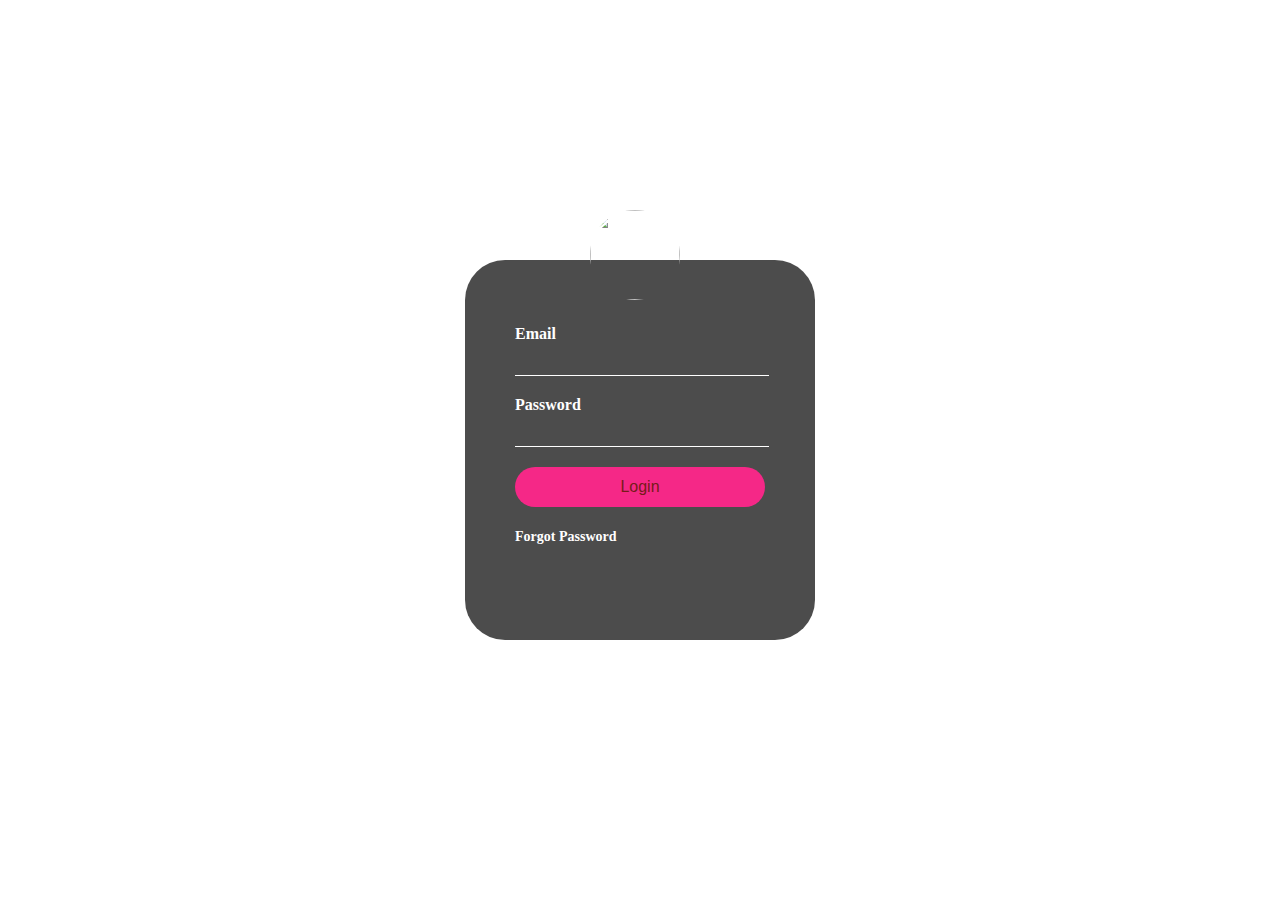
==== index2.html @ 25adbc35 "Regular form changes" ====
<!DOCTYPE html>
<html>
<head>
    <meta charset="UTF-8">
    <title>Simple Login Form</title>
    <link rel="stylesheet" type="text/css" href="style2.css">
</head>

<body>

    <div class="logo">
        <img src="logo.jpeg" class="user">
        <p>Email</p>
        <input type="text" name="email" placeholder="" required/>
        <p>Password</p>
        <input type="password" name="password" placeholder="" required/>
        <br/>
        <input type="submit" name="submit" value="Login">
        <br/>
        <a href="#" class="forPass">Forgot Password</a>
    </div>

</body>

</html>
---- style2.css ----
body{
    margin: 0;
    padding: 0;
    background-image: url("bgimage.jpg");
    height: 100vh;
    background-size: cover;
    background-repeat: no-repeat;
}
.user{
    width: 90px;
    height: 90px;
    border-radius: 50%;
    position: absolute;
    top: calc(-100px/2);
    left: calc(50% - 50px);
}
.logo{
    position: absolute;
    top: 50%;
    left: 50%;
    transform: translate(-50%, -50%);
    width: 350px;
    height: 380px;
    padding: 65px 50px;
    box-sizing: border-box;
    background: rgba(0, 0, 0, 0.7);
    border-radius: 40px;
}
.logo p{
    margin: 0;
    padding: 0;
    font-weight: bold;
    color: #fff;
}
.logo input{
    width: 100%;
    margin-bottom: 20px;
}
.logo input[type="text"],
.logo input[type="password"]
{
    border: none;
    border-bottom: 1px solid #fff;
    outline: none;
    background: transparent;
    font-size: 16px;
    height: 30px;
    color: #fff;
}
.logo input[type="submit"]
{
    border: none;
    outline: none;
    height: 40px;
    color: #761c19;
    font-size: 16px;
    background-color: #f52887;
    border-radius: 20px;
}
.logo input[type="submit"]:hover{
    background: #333;
}
.logo a{
    color: #fff;
    font-weight: bold;
    text-decoration: none;
    font-size: 14px;
}
a{
    color:blue;
}
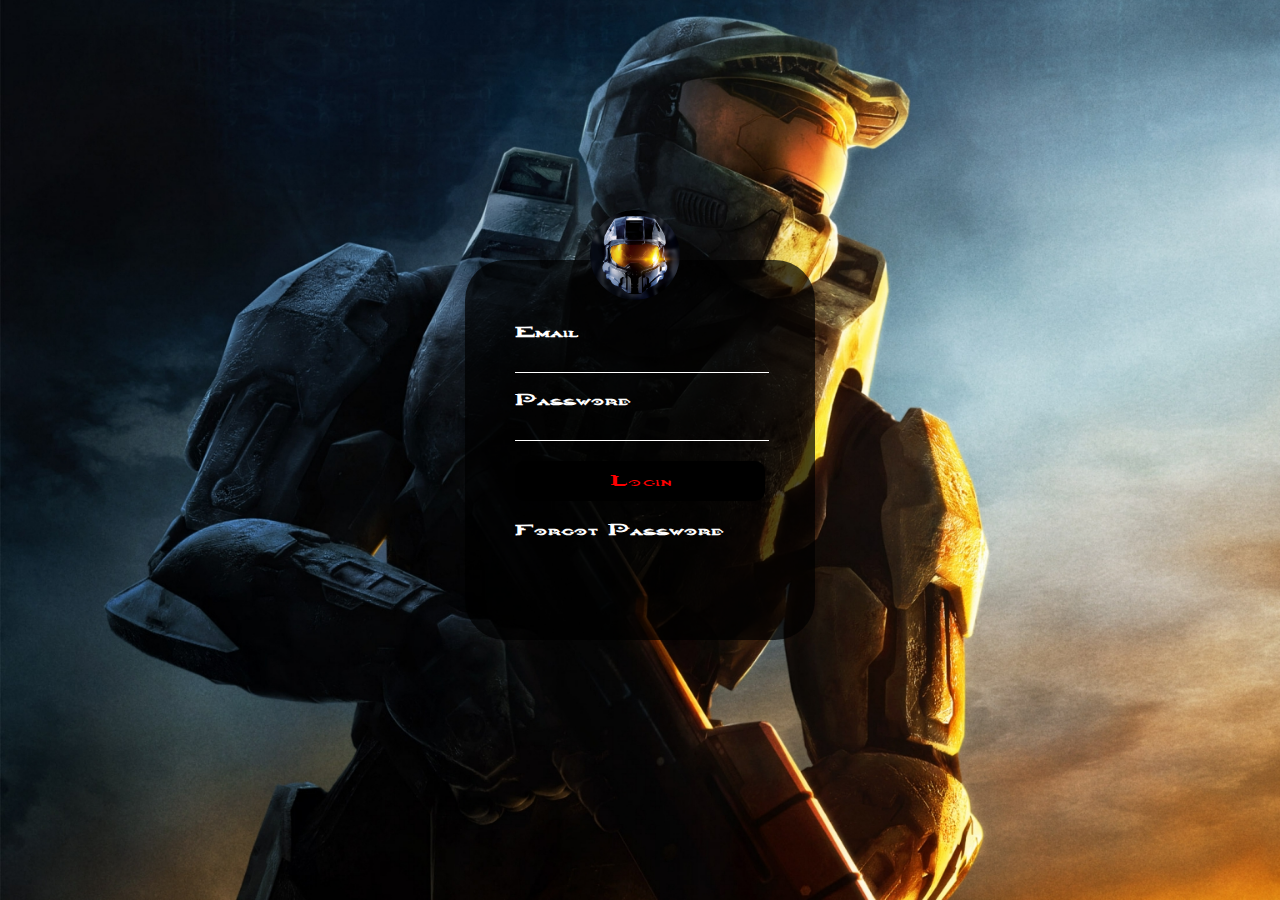
==== commit fb322c5d: "changes to site" ====
--- a/index2.html
+++ b/index2.html
@@ -2,24 +2,52 @@
 <html>
 <head>
     <meta charset="UTF-8">
-    <title>Simple Login Form</title>
+    <title>HALO</title>
     <link rel="stylesheet" type="text/css" href="style2.css">
+
+    <meta property="og:url" content="www.akshayhegde.in"/>
+    <meta property="og:type" content="article"/>
+    <meta property="og:title" content="Halo Fan Page"/>
+    <meta property="og:description" content="Fan page for Halo Fans by Halo Fans"/>
+    <meta property="og:image" content="https://goo.gl/qB7QJf"/>
+
+    <link rel="icon" type="image/png" title="A fan made page for HALO fans. Cannot go wrong here." href="https://goo.gl/qB7QJf"/>
+    <meta charset="UTF-8">
+    <meta name="viewport" content="width=device-width, initial-scale=1.0">
+    <meta http-equiv="X-UA-Compatible" content="ie=edge">
+    <meta property="og:title" content="Halo Fan Page">
+    <meta property="og:description" content="Fan page for Halo Fans by Halo Fans">
+
+
 </head>
 
 <body>
 
-    <div class="logo">
-        <img src="logo.jpeg" class="user">
-        <p>Email</p>
-        <input type="text" name="email" placeholder="" required/>
-        <p>Password</p>
-        <input type="password" name="password" placeholder="" required/>
-        <br/>
-        <input type="submit" name="submit" value="Login">
-        <br/>
-        <a href="#" class="forPass">Forgot Password</a>
-    </div>
+<div class="logo">
+    <img src="logo.jpeg" class="user">
+    <p>Email</p>
+    <input type="text" name="email" placeholder="" required/>
+    <p>Password</p>
+    <input type="password" name="password" placeholder="" required/>
+    <br/>
+    <input type="submit" name="submit" value="Login">
+    <br/>
+    <a href="#" class="forPass" style="font-size:20px">Forgot Password</a>
+</div>
 
 </body>
 
-</html>+</html>
+
+<style>
+    @font-face { font-family: myFont; src: url('Halo.ttf'); }
+    p {
+        font-family: myFont,Verdana;
+        font-size: 20px;
+    }
+    a{
+        font-family: myFont,Verdana;
+    }
+
+
+</style>--- a/style2.css
+++ b/style2.css
@@ -47,18 +47,21 @@
     height: 30px;
     color: #fff;
 }
+font-face { font-family: myFont; src: url('Halo.ttf'); }
 .logo input[type="submit"]
 {
     border: none;
     outline: none;
     height: 40px;
-    color: #761c19;
-    font-size: 16px;
-    background-color: #f52887;
-    border-radius: 20px;
+    color: red;
+    font-size: 20px;
+    background-color: #000000;
+    border-radius: 10px;
+    font-family: myFont,Verdana;
 }
 .logo input[type="submit"]:hover{
-    background: #333;
+    background: #ffffff;
+    font-family: myFont,Verdana;
 }
 .logo a{
     color: #fff;
